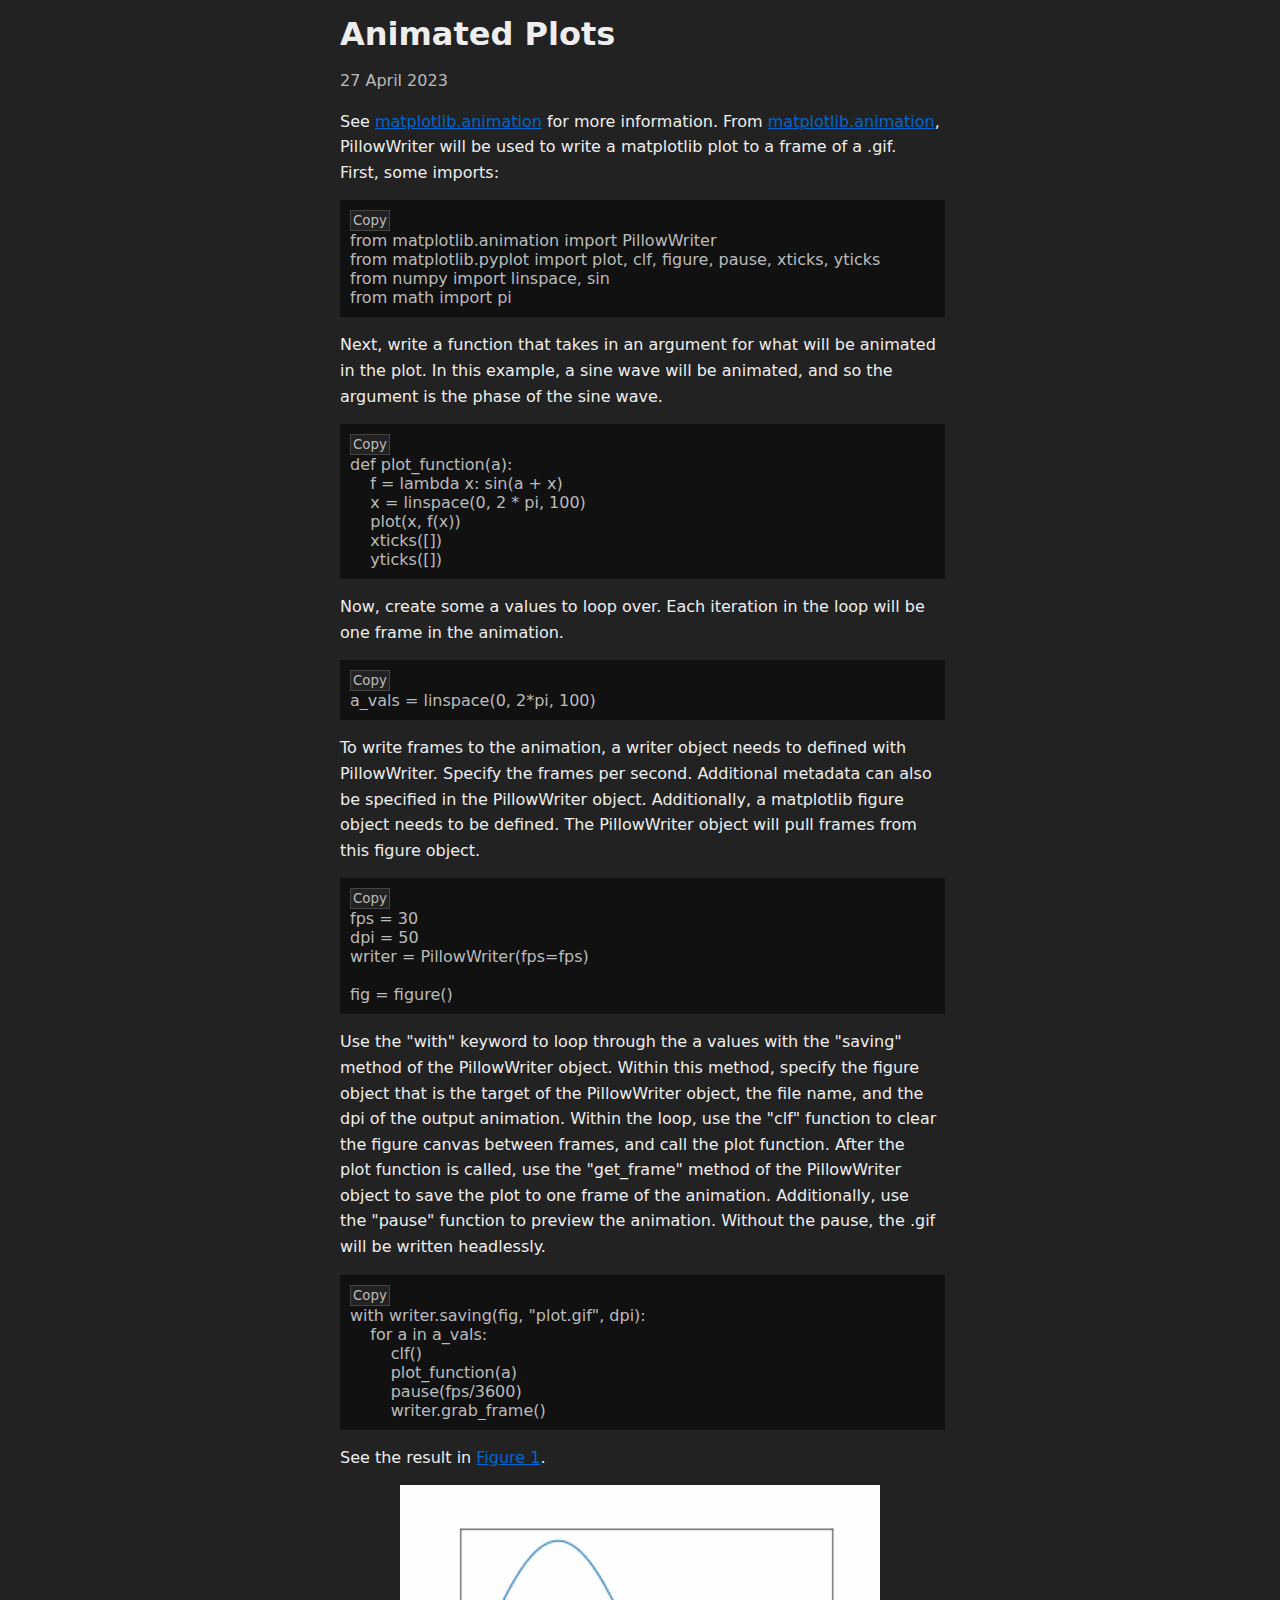
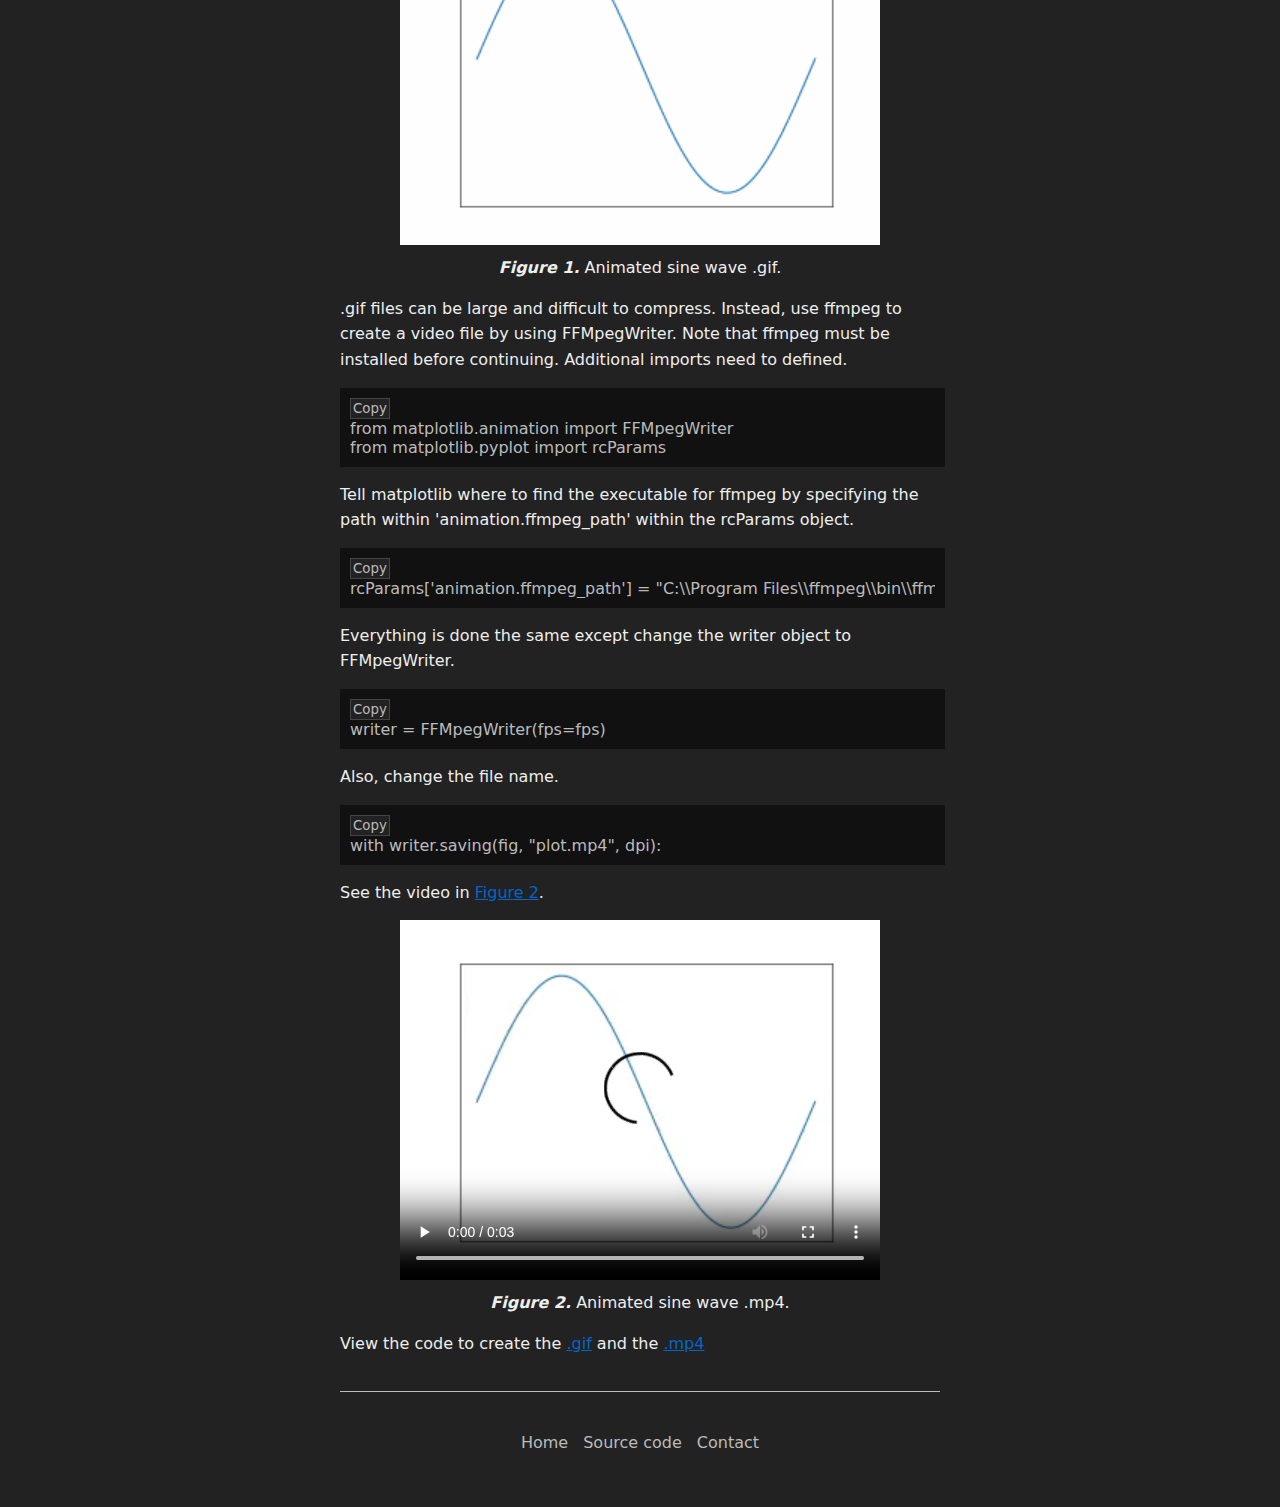
==== animate-plots/index.html @ b9e69c14 "Write post about plot animation" ====
<!DOCTYPE html>
<html lang="en">
<head>
    <meta charset="UTF-8">
    <meta http-equiv="X-UA-Compatible" content="IE=edge">
    <meta name="viewport" content="width=device-width, initial-scale=1.0">
    <title>Animated Plots</title>
    <link rel="icon" type="image/icon" href="../favicon.ico"/>
    <link rel="stylesheet" href="../style.css">
</head>
<body>
    <div class="home-body" style="max-width: 600px;">
        <!-- Post title -->
        <h1>Animated Plots</h1>
        <p style="color: #bbb;">27 April 2023</p>
        <!-- post body -->
        <p>See <a href="https://matplotlib.org/stable/api/animation_api.html" target="about_blank">matplotlib.animation</a> for more information. From <a href="https://matplotlib.org/stable/api/animation_api.html" target="about_blank">matplotlib.animation</a>, PillowWriter will be used to write a matplotlib plot to a frame of a .gif. First, some imports:</p>
<!-- code snippet -->
<code>
    <button>Copy</button>
<pre>
from matplotlib.animation import PillowWriter
from matplotlib.pyplot import plot, clf, figure, pause, xticks, yticks
from numpy import linspace, sin
from math import pi
</pre>
</code>
        <p>Next, write a function that takes in an argument for what will be animated in the plot. In this example, a sine wave will be animated, and so the argument is the phase of the sine wave.</p>
<!-- code snippet -->
<code>
    <button>Copy</button>
<pre>
def plot_function(a):
    f = lambda x: sin(a + x)
    x = linspace(0, 2 * pi, 100)
    plot(x, f(x))
    xticks([])
    yticks([])
</pre>
</code>
        <p>Now, create some a values to loop over. Each iteration in the loop will be one frame in the animation.</p>
<!-- code snippet -->
<code>
    <button>Copy</button>
<pre>
a_vals = linspace(0, 2*pi, 100)
</pre>
</code>
        <p>To write frames to the animation, a writer object needs to defined with PillowWriter. Specify the frames per second. Additional metadata can also be specified in the PillowWriter object. Additionally, a matplotlib figure object needs to be defined. The PillowWriter object will pull frames from this figure object.</p>
<!-- code snippet -->
<code>
    <button>Copy</button>
<pre>
fps = 30
dpi = 50
writer = PillowWriter(fps=fps)

fig = figure()
</pre>
</code>
        <p>Use the "with" keyword to loop through the a values with the "saving" method of the PillowWriter object. Within this method, specify the figure object that is the target of the PillowWriter object, the file name, and the dpi of the output animation. Within the loop, use the "clf" function to clear the figure canvas between frames, and call the plot function. After the plot function is called, use the "get_frame" method of the PillowWriter object to save the plot to one frame of the animation. Additionally, use the "pause" function to preview the animation. Without the pause, the .gif will be written headlessly.</p>
<!-- code snippet -->
<code>
    <button>Copy</button>
<pre>
with writer.saving(fig, "plot.gif", dpi):
    for a in a_vals:
        clf()
        plot_function(a)
        pause(fps/3600)
        writer.grab_frame()
</pre>
</code>
        <p>See the result in <a href="#figure-1">Figure 1</a>.</p>
        <div class="figure" id="figure-1">
            <img src="plot.gif" alt="Animated sine wave .gif.">
            <p><strong><i>Figure 1.</i></strong> Animated sine wave .gif.</p>
        </div>
        <p>.gif files can be large and difficult to compress. Instead, use ffmpeg to create a video file by using FFMpegWriter. Note that ffmpeg must be installed before continuing. Additional imports need to defined.</p>
<!-- code snippet -->
<code>
    <button>Copy</button>
<pre>
from matplotlib.animation import FFMpegWriter
from matplotlib.pyplot import rcParams
</pre>
</code>
        <p>Tell matplotlib where to find the executable for ffmpeg by specifying the path within 'animation.ffmpeg_path' within the rcParams object.</p>
<!-- code snippet -->
<code>
    <button>Copy</button>
<pre>
rcParams['animation.ffmpeg_path'] = "C:\\Program Files\\ffmpeg\\bin\\ffmpeg.exe"
</pre>
</code>
        <p>Everything is done the same except change the writer object to FFMpegWriter.</p>
<!-- code snippet -->
<code>
    <button>Copy</button>
<pre>
writer = FFMpegWriter(fps=fps)
</pre>
</code>
        <p>Also, change the file name.</p>
<!-- code snippet -->
<code>
    <button>Copy</button>
<pre>
with writer.saving(fig, "plot.mp4", dpi):
</pre>
</code>
        <p>See the video in <a href="#figure-2">Figure 2</a>.</p>
        <div class="figure" id="figure-2">
            <video src="plot.mp4" controls width="250" loop="True" autoplay="True"></video>
            <p><strong><i>Figure 2.</i></strong> Animated sine wave .mp4.</p>
        </div>
        <p>View the code to create the <a href="https://github.com/nibhscripta/nibhscripta.github.io/blob/main/animate-plots/animate%20gif.py" target="about_blank">.gif</a> and the  <a href="https://github.com/nibhscripta/nibhscripta.github.io/blob/main/animate-plots/animate%20mp4.py" target="about_blank">.mp4</a></p>
        <!-- footer -->
        <footer>
            <div class="links">
                <a href="/">Home</a>
                <a href="https://github.com/nibhscripta/nibhscripta.github.io" target="about_blank">Source code</a>
                <a href="mailto:nibhscripta@tutanota.com">Contact</a>
            </div>
        </footer>
    </div>
</body>
<script src="../js/copy-code.js"></script>
</html>
---- style.css ----
* {
    margin: 0;
    padding: 0;
    font-family: system-ui, -apple-system, BlinkMacSystemFont, 'Segoe UI', Roboto, Oxygen, Ubuntu, Cantarell, 'Open Sans', 'Helvetica Neue', sans-serif;
}

body {
    background-color: #222;
    color: #eee;
}

.home-body {
    max-width: 800px;
    margin: 0 auto;
    padding: 15px;
    display: flex;
    flex-direction: column;
    gap: 15px;
}

.home-feed {
    display: grid;
    grid-template-columns: 15% 85%;
    gap: 10px;
}

.home-feed .description {
    display: flex;
    flex-direction: column;
    gap: 5px;
}

.home-feed .date, .home-feed p {
    color: #bbb;
}

.home-feed .description a {
    text-decoration: none;
    color: #eee;
    width: fit-content;
}

.home-feed .description a:hover {
    color: rgb(0, 102, 204);
    text-decoration: underline;
}

footer {
    width: 100%;
    display: grid;
    place-items: center;
    height: 100px;
    border-top: 1px solid #bbb;
    margin-top: 20px;
}

footer .links {
    display: flex;
    gap: 15px;
    justify-content: space-evenly;
}

footer .links a {
    text-decoration: none;
    color: #bbb;
}

footer .links a:hover {
    text-decoration: underline;
}

.figure {
    width: 100%;
    display: grid;
    flex-direction: column;
    place-items: center;
    gap: 10px;
}

.figure img, .figure video {
    width: 80%;
}

.figure p {
    width: fit-content;
}

.home-body p {
    line-height: 1.6rem;
}
.equation {
    margin: 0 auto;
    font-size: 1.2rem;
    /* overflow: auto hidden; */
}

.home-body a {
    color: rgb(0, 102, 204);
}

code {
    background-color: #111;
    color: #bbb;
    padding: 10px;
    width: calc(100% - 15px);
    position: relative;
}

code pre {
    overflow-x: auto;
    scrollbar-width: thin;
}

code button {
    background-color: #222;
    color: #bbb;
    outline: none;
    border: 1px solid #444;
    padding: 2px;
}

code button:hover {
    background-color: #333;
}
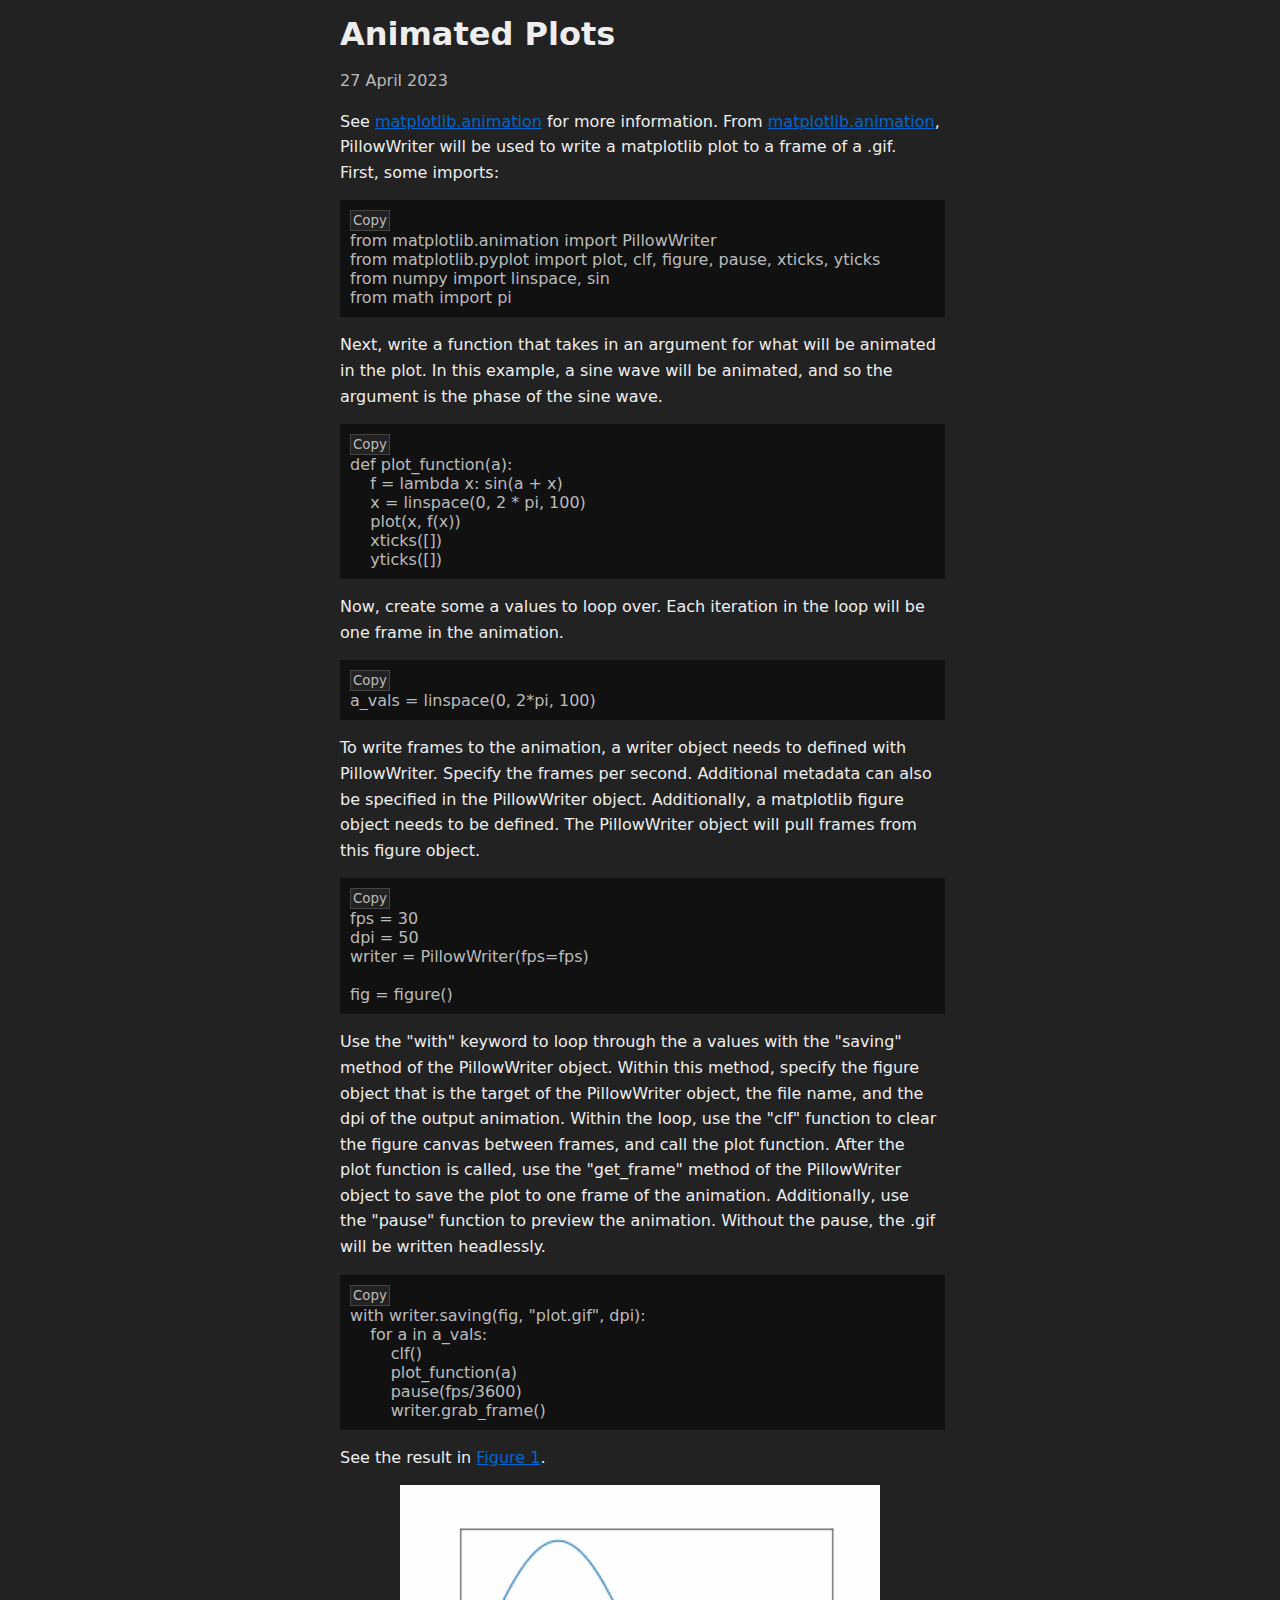
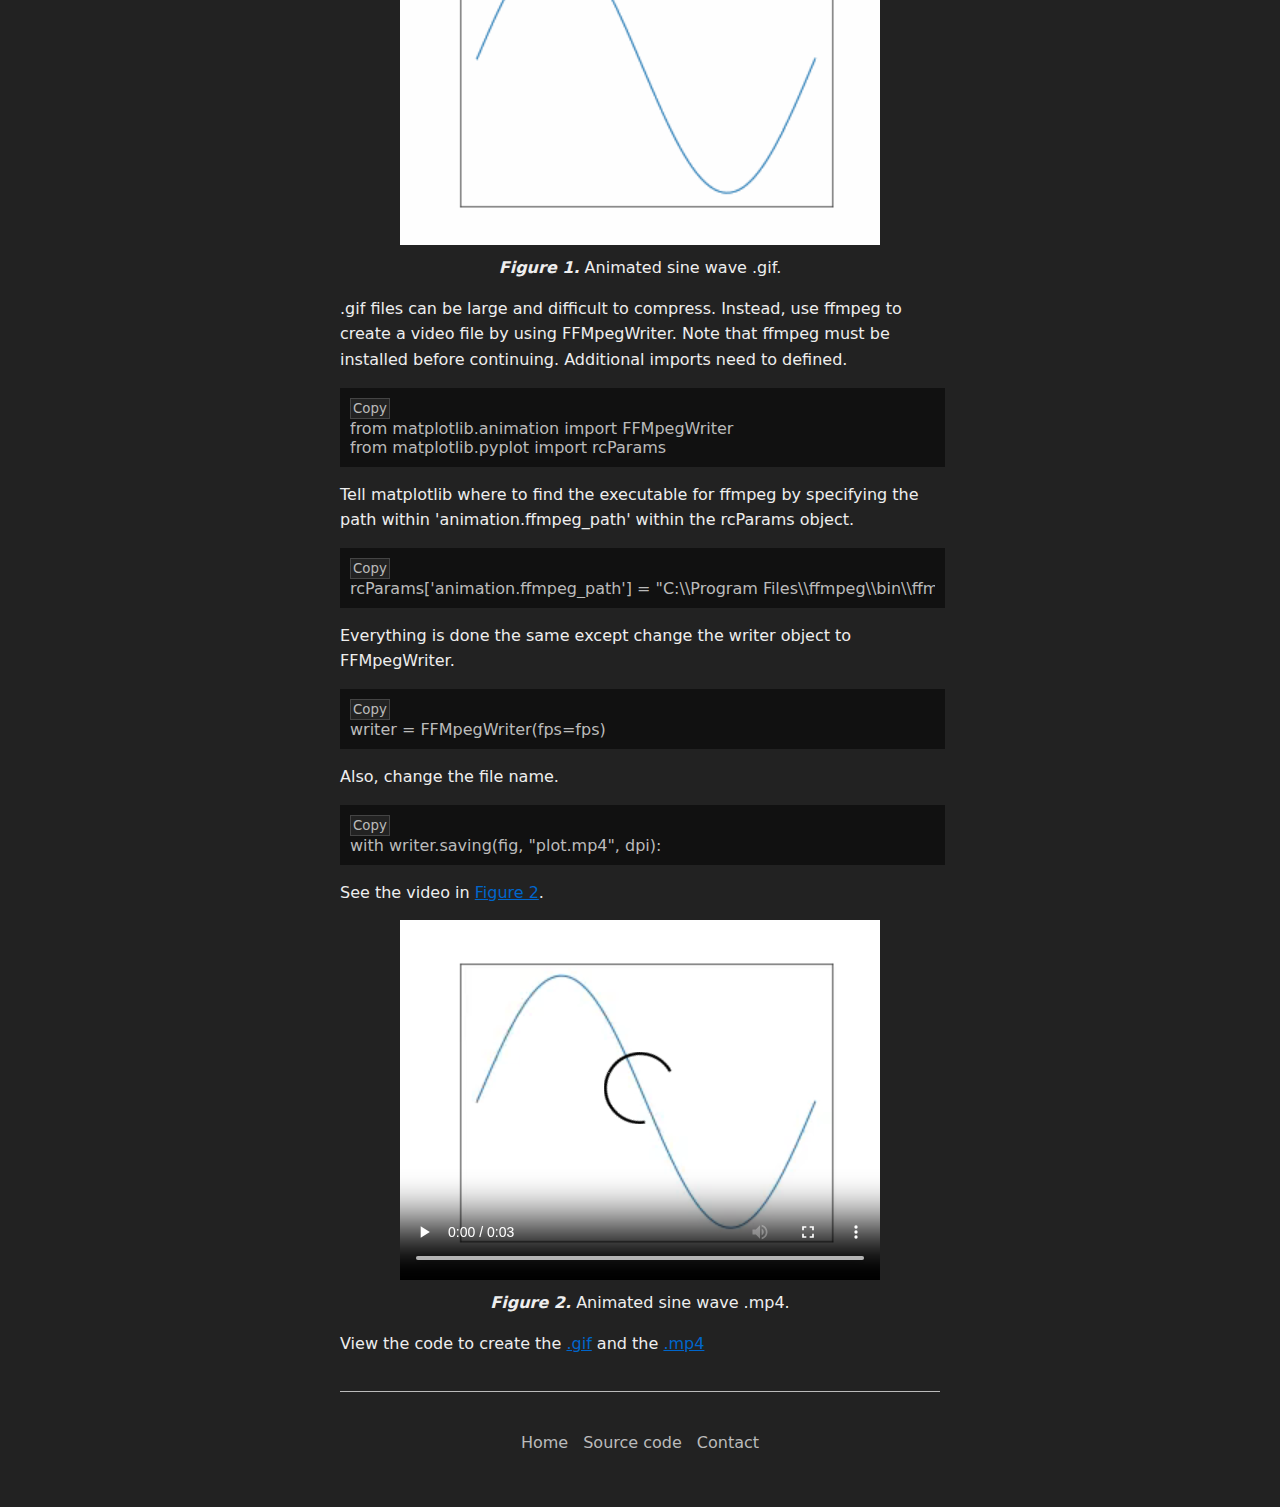
==== commit f83281d1: "Update links" ====
--- a/animate-plots/index.html
+++ b/animate-plots/index.html
@@ -14,7 +14,7 @@
         <h1>Animated Plots</h1>
         <p style="color: #bbb;">27 April 2023</p>
         <!-- post body -->
-        <p>See <a href="https://matplotlib.org/stable/api/animation_api.html" target="about_blank">matplotlib.animation</a> for more information. From <a href="https://matplotlib.org/stable/api/animation_api.html" target="about_blank">matplotlib.animation</a>, PillowWriter will be used to write a matplotlib plot to a frame of a .gif. First, some imports:</p>
+        <p>See <a href="https://matplotlib.org/stable/api/animation_api.html" target="about_blank">matplotlib.animation</a> for more information. From <a href="https://matplotlib.org/stable/api/animation_api.html">matplotlib.animation</a>, PillowWriter will be used to write a matplotlib plot to a frame of a .gif. First, some imports:</p>
 <!-- code snippet -->
 <code>
     <button>Copy</button>
@@ -114,12 +114,12 @@
             <video src="plot.mp4" controls width="250" loop="True" autoplay="True"></video>
             <p><strong><i>Figure 2.</i></strong> Animated sine wave .mp4.</p>
         </div>
-        <p>View the code to create the <a href="https://github.com/nibhscripta/nibhscripta.github.io/blob/main/animate-plots/animate%20gif.py" target="about_blank">.gif</a> and the  <a href="https://github.com/nibhscripta/nibhscripta.github.io/blob/main/animate-plots/animate%20mp4.py" target="about_blank">.mp4</a></p>
+        <p>View the code to create the <a href="https://github.com/nibhscripta/nibhscripta.github.io/blob/main/animate-plots/animate%20gif.py">.gif</a> and the  <a href="https://github.com/nibhscripta/nibhscripta.github.io/blob/main/animate-plots/animate%20mp4.py">.mp4</a></p>
         <!-- footer -->
         <footer>
             <div class="links">
                 <a href="/">Home</a>
-                <a href="https://github.com/nibhscripta/nibhscripta.github.io" target="about_blank">Source code</a>
+                <a href="https://github.com/nibhscripta/nibhscripta.github.io">Source code</a>
                 <a href="mailto:nibhscripta@tutanota.com">Contact</a>
             </div>
         </footer>
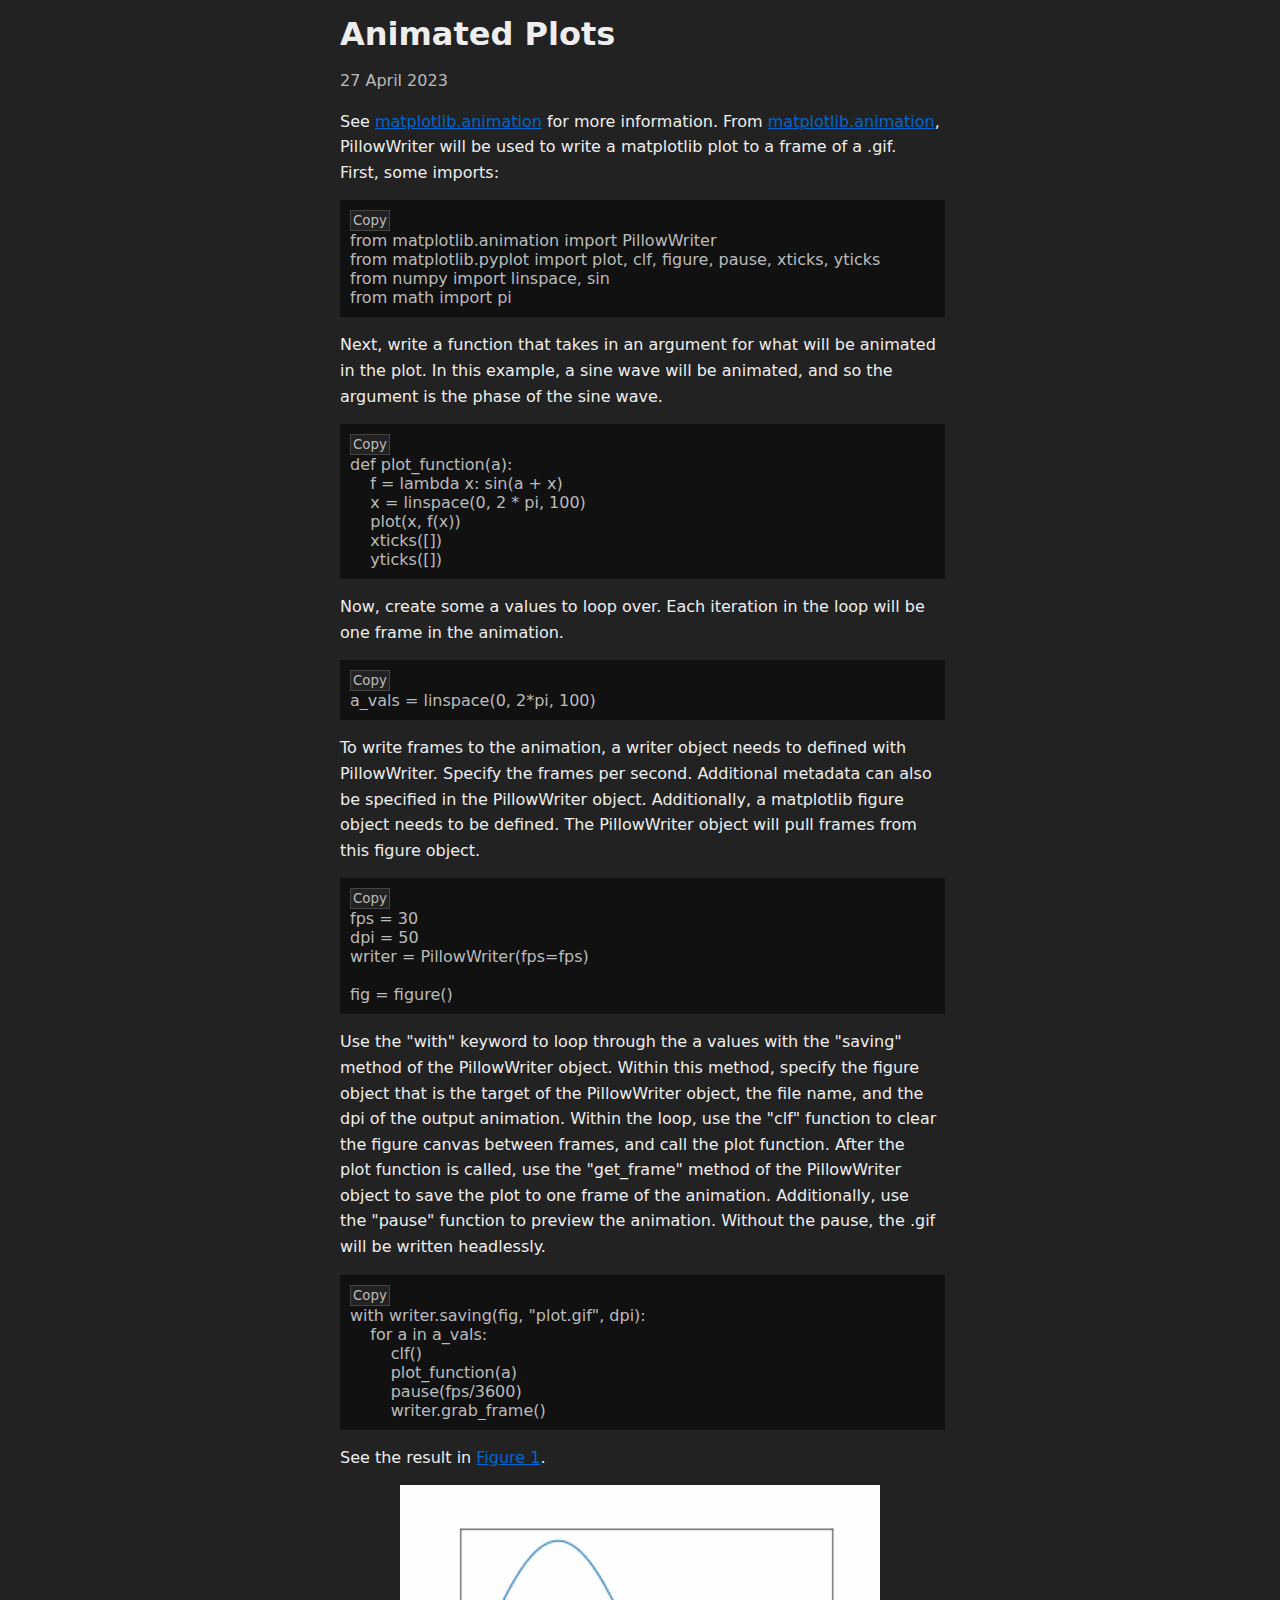
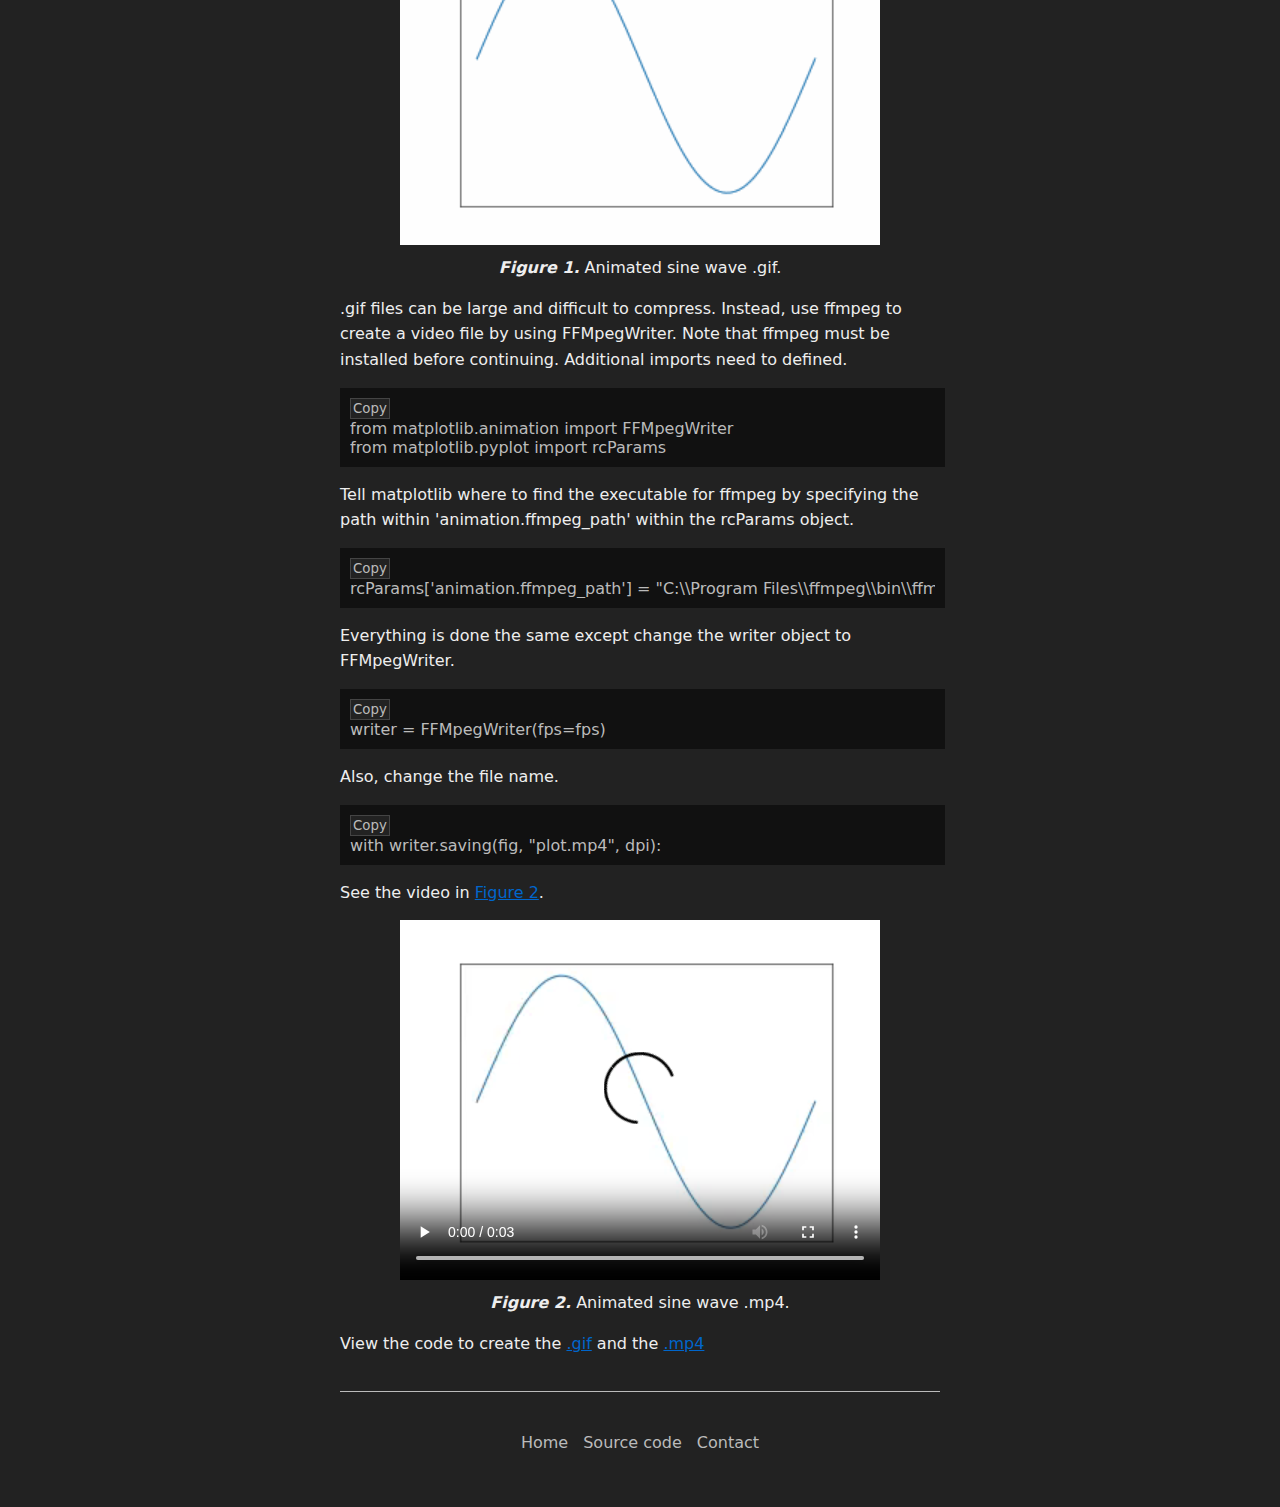
==== commit 06e473d3: "Missed a links" ====
--- a/animate-plots/index.html
+++ b/animate-plots/index.html
@@ -14,7 +14,7 @@
         <h1>Animated Plots</h1>
         <p style="color: #bbb;">27 April 2023</p>
         <!-- post body -->
-        <p>See <a href="https://matplotlib.org/stable/api/animation_api.html" target="about_blank">matplotlib.animation</a> for more information. From <a href="https://matplotlib.org/stable/api/animation_api.html">matplotlib.animation</a>, PillowWriter will be used to write a matplotlib plot to a frame of a .gif. First, some imports:</p>
+        <p>See <a href="https://matplotlib.org/stable/api/animation_api.html">matplotlib.animation</a> for more information. From <a href="https://matplotlib.org/stable/api/animation_api.html">matplotlib.animation</a>, PillowWriter will be used to write a matplotlib plot to a frame of a .gif. First, some imports:</p>
 <!-- code snippet -->
 <code>
     <button>Copy</button>
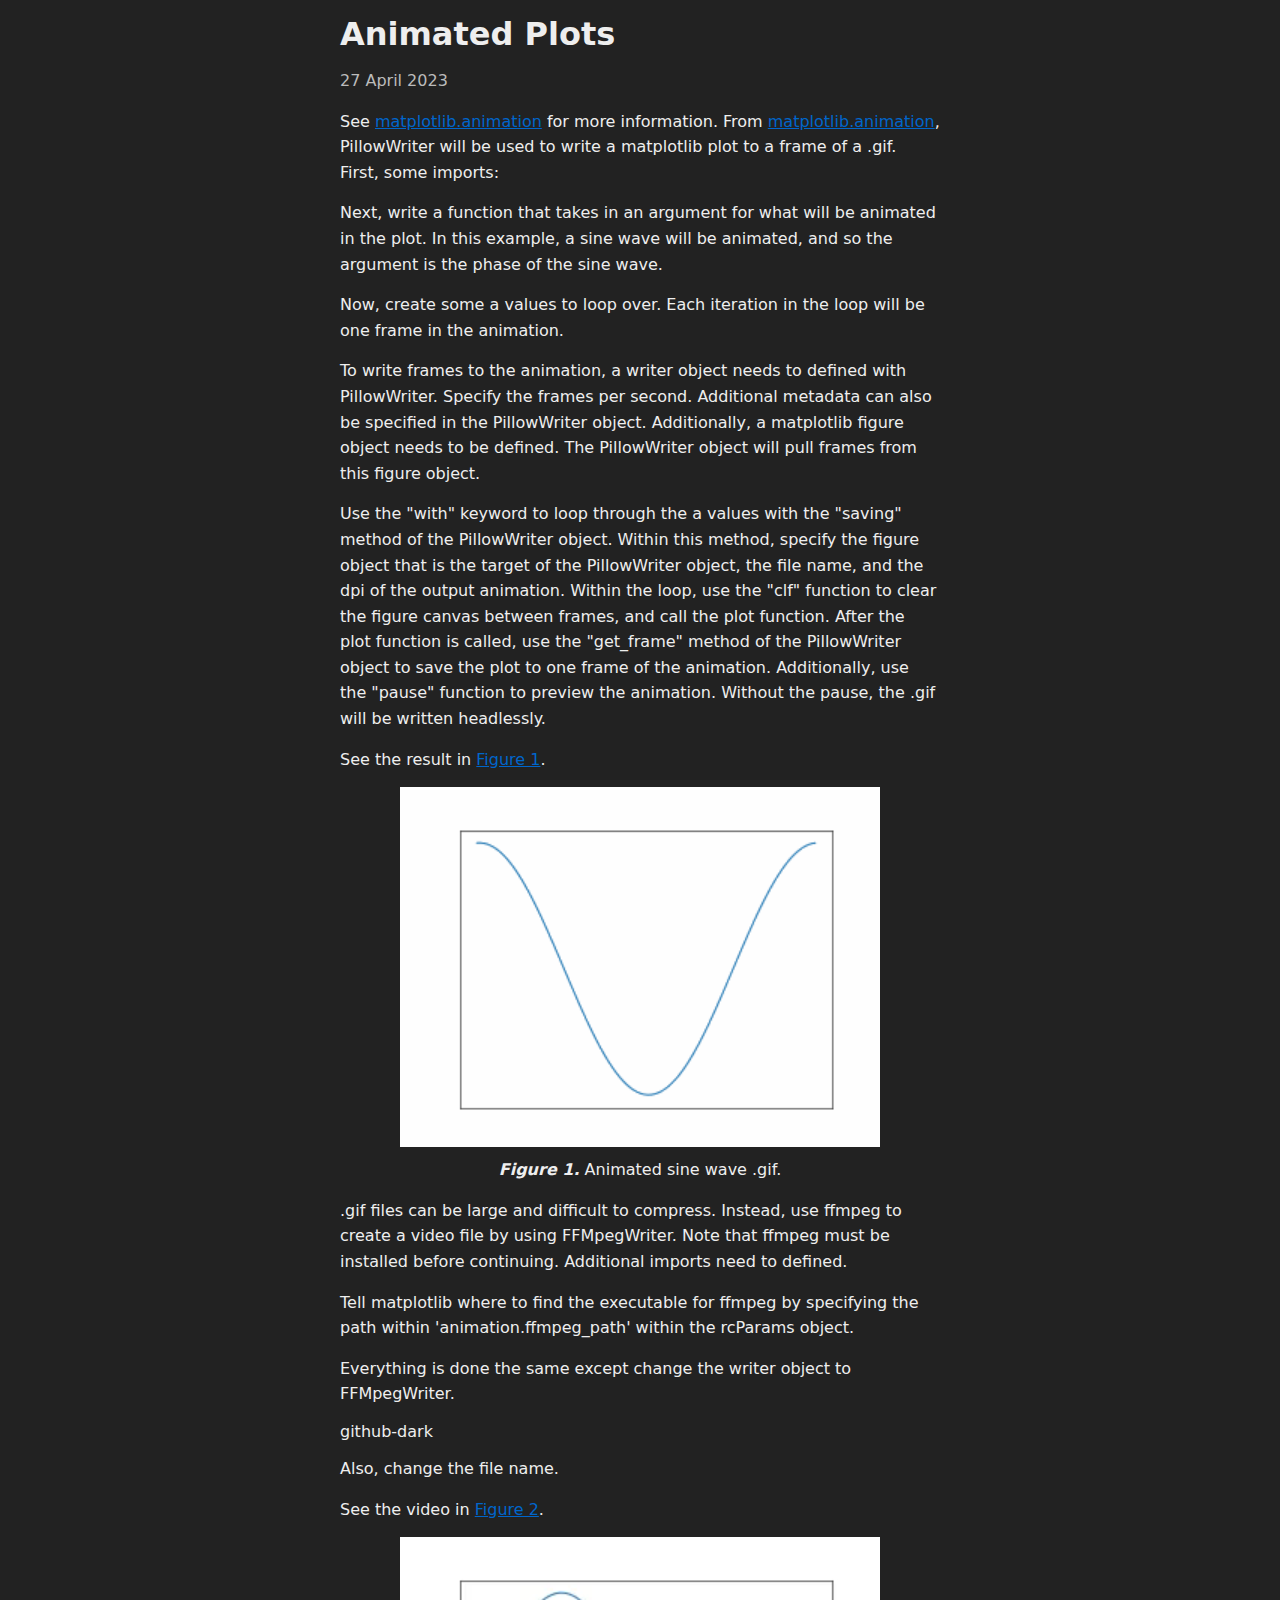
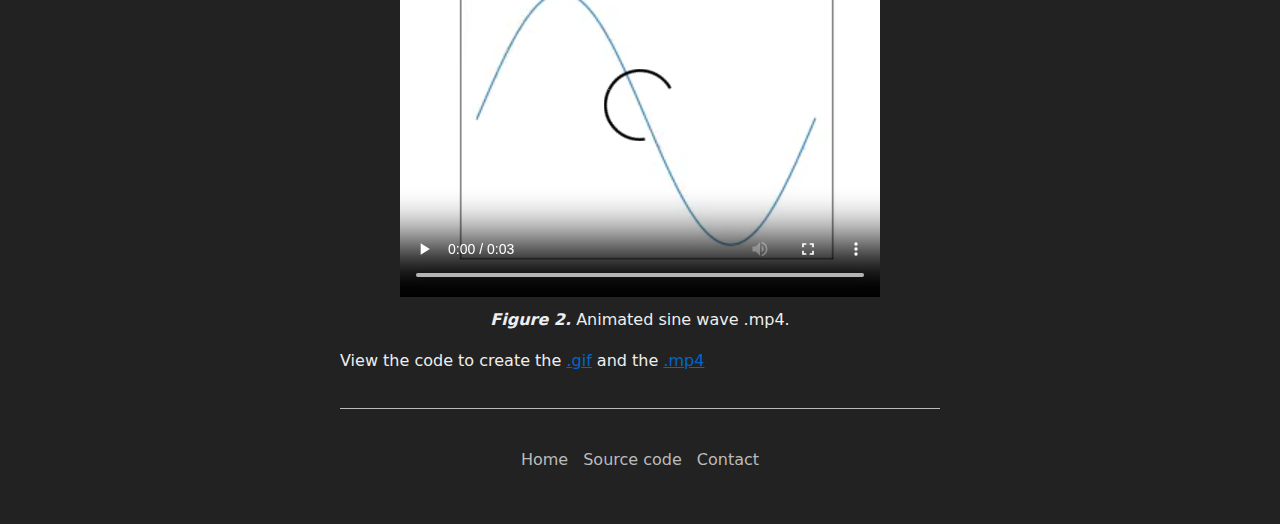
==== commit e70c041f: "Change code snippets to using emgithub" ====
--- a/animate-plots/index.html
+++ b/animate-plots/index.html
@@ -16,61 +16,19 @@
         <!-- post body -->
         <p>See <a href="https://matplotlib.org/stable/api/animation_api.html">matplotlib.animation</a> for more information. From <a href="https://matplotlib.org/stable/api/animation_api.html">matplotlib.animation</a>, PillowWriter will be used to write a matplotlib plot to a frame of a .gif. First, some imports:</p>
 <!-- code snippet -->
-<code>
-    <button>Copy</button>
-<pre>
-from matplotlib.animation import PillowWriter
-from matplotlib.pyplot import plot, clf, figure, pause, xticks, yticks
-from numpy import linspace, sin
-from math import pi
-</pre>
-</code>
+<script src="https://emgithub.com/embed-v2.js?target=https%3A%2F%2Fgithub.com%2Fnibhscripta%2Fnibhscripta.github.io%2Fblob%2Fa54cfd60616847621a623717a601ce4568b45aaf%2Fanimate-plots%2Fanimate%2520gif.py%23L1-L4&style=atom-one-dark&type=code&showFullPath=on&showCopy=on"></script>
         <p>Next, write a function that takes in an argument for what will be animated in the plot. In this example, a sine wave will be animated, and so the argument is the phase of the sine wave.</p>
 <!-- code snippet -->
-<code>
-    <button>Copy</button>
-<pre>
-def plot_function(a):
-    f = lambda x: sin(a + x)
-    x = linspace(0, 2 * pi, 100)
-    plot(x, f(x))
-    xticks([])
-    yticks([])
-</pre>
-</code>
+<script src="https://emgithub.com/embed-v2.js?target=https%3A%2F%2Fgithub.com%2Fnibhscripta%2Fnibhscripta.github.io%2Fblob%2Fa54cfd60616847621a623717a601ce4568b45aaf%2Fanimate-plots%2Fanimate%2520gif.py%23L6-L11&style=atom-one-dark&type=code&showFullPath=on&showCopy=on"></script>
         <p>Now, create some a values to loop over. Each iteration in the loop will be one frame in the animation.</p>
 <!-- code snippet -->
-<code>
-    <button>Copy</button>
-<pre>
-a_vals = linspace(0, 2*pi, 100)
-</pre>
-</code>
+<script src="https://emgithub.com/embed-v2.js?target=https%3A%2F%2Fgithub.com%2Fnibhscripta%2Fnibhscripta.github.io%2Fblob%2Fa54cfd60616847621a623717a601ce4568b45aaf%2Fanimate-plots%2Fanimate%2520gif.py%23L13&style=atom-one-dark&type=code&showFullPath=on&showCopy=on"></script>
         <p>To write frames to the animation, a writer object needs to defined with PillowWriter. Specify the frames per second. Additional metadata can also be specified in the PillowWriter object. Additionally, a matplotlib figure object needs to be defined. The PillowWriter object will pull frames from this figure object.</p>
 <!-- code snippet -->
-<code>
-    <button>Copy</button>
-<pre>
-fps = 30
-dpi = 50
-writer = PillowWriter(fps=fps)
-
-fig = figure()
-</pre>
-</code>
+<script src="https://emgithub.com/embed-v2.js?target=https%3A%2F%2Fgithub.com%2Fnibhscripta%2Fnibhscripta.github.io%2Fblob%2Fa54cfd60616847621a623717a601ce4568b45aaf%2Fanimate-plots%2Fanimate%2520gif.py%23L15-L19&style=atom-one-dark&type=code&showFullPath=on&showCopy=on"></script>
         <p>Use the "with" keyword to loop through the a values with the "saving" method of the PillowWriter object. Within this method, specify the figure object that is the target of the PillowWriter object, the file name, and the dpi of the output animation. Within the loop, use the "clf" function to clear the figure canvas between frames, and call the plot function. After the plot function is called, use the "get_frame" method of the PillowWriter object to save the plot to one frame of the animation. Additionally, use the "pause" function to preview the animation. Without the pause, the .gif will be written headlessly.</p>
 <!-- code snippet -->
-<code>
-    <button>Copy</button>
-<pre>
-with writer.saving(fig, "plot.gif", dpi):
-    for a in a_vals:
-        clf()
-        plot_function(a)
-        pause(fps/3600)
-        writer.grab_frame()
-</pre>
-</code>
+<script src="https://emgithub.com/embed-v2.js?target=https%3A%2F%2Fgithub.com%2Fnibhscripta%2Fnibhscripta.github.io%2Fblob%2Fa54cfd60616847621a623717a601ce4568b45aaf%2Fanimate-plots%2Fanimate%2520gif.py%23L21-L26&style=atom-one-dark&type=code&showFullPath=on&showCopy=on"></script>
         <p>See the result in <a href="#figure-1">Figure 1</a>.</p>
         <div class="figure" id="figure-1">
             <img src="plot.gif" alt="Animated sine wave .gif.">
@@ -78,37 +36,16 @@
         </div>
         <p>.gif files can be large and difficult to compress. Instead, use ffmpeg to create a video file by using FFMpegWriter. Note that ffmpeg must be installed before continuing. Additional imports need to defined.</p>
 <!-- code snippet -->
-<code>
-    <button>Copy</button>
-<pre>
-from matplotlib.animation import FFMpegWriter
-from matplotlib.pyplot import rcParams
-</pre>
-</code>
+<script src="https://emgithub.com/embed-v2.js?target=https%3A%2F%2Fgithub.com%2Fnibhscripta%2Fnibhscripta.github.io%2Fblob%2Fa54cfd60616847621a623717a601ce4568b45aaf%2Fanimate-plots%2Fanimate%2520mp4.py%23L1-L2&style=atom-one-dark&type=code&showFullPath=on&showCopy=on"></script>
         <p>Tell matplotlib where to find the executable for ffmpeg by specifying the path within 'animation.ffmpeg_path' within the rcParams object.</p>
 <!-- code snippet -->
-<code>
-    <button>Copy</button>
-<pre>
-rcParams['animation.ffmpeg_path'] = "C:\\Program Files\\ffmpeg\\bin\\ffmpeg.exe"
-</pre>
-</code>
+<script src="https://emgithub.com/embed-v2.js?target=https%3A%2F%2Fgithub.com%2Fnibhscripta%2Fnibhscripta.github.io%2Fblob%2Fa54cfd60616847621a623717a601ce4568b45aaf%2Fanimate-plots%2Fanimate%2520mp4.py%23L6&style=atom-one-dark&type=code&showFullPath=on&showCopy=on"></script>
         <p>Everything is done the same except change the writer object to FFMpegWriter.</p>
-<!-- code snippet -->
-<code>
-    <button>Copy</button>
-<pre>
-writer = FFMpegWriter(fps=fps)
-</pre>
-</code>
+<!-- code snippet -->github-dark
+<script src="https://emgithub.com/embed-v2.js?target=https%3A%2F%2Fgithub.com%2Fnibhscripta%2Fnibhscripta.github.io%2Fblob%2Fa54cfd60616847621a623717a601ce4568b45aaf%2Fanimate-plots%2Fanimate%2520mp4.py%23L19&style=atom-one-dark&type=code&showFullPath=on&showCopy=on"></script>
         <p>Also, change the file name.</p>
 <!-- code snippet -->
-<code>
-    <button>Copy</button>
-<pre>
-with writer.saving(fig, "plot.mp4", dpi):
-</pre>
-</code>
+<script src="https://emgithub.com/embed-v2.js?target=https%3A%2F%2Fgithub.com%2Fnibhscripta%2Fnibhscripta.github.io%2Fblob%2Fa54cfd60616847621a623717a601ce4568b45aaf%2Fanimate-plots%2Fanimate%2520mp4.py%23L23&style=atom-one-dark&type=code&showFullPath=on&showCopy=on"></script>
         <p>See the video in <a href="#figure-2">Figure 2</a>.</p>
         <div class="figure" id="figure-2">
             <video src="plot.mp4" controls width="250" loop="True" autoplay="True"></video>
